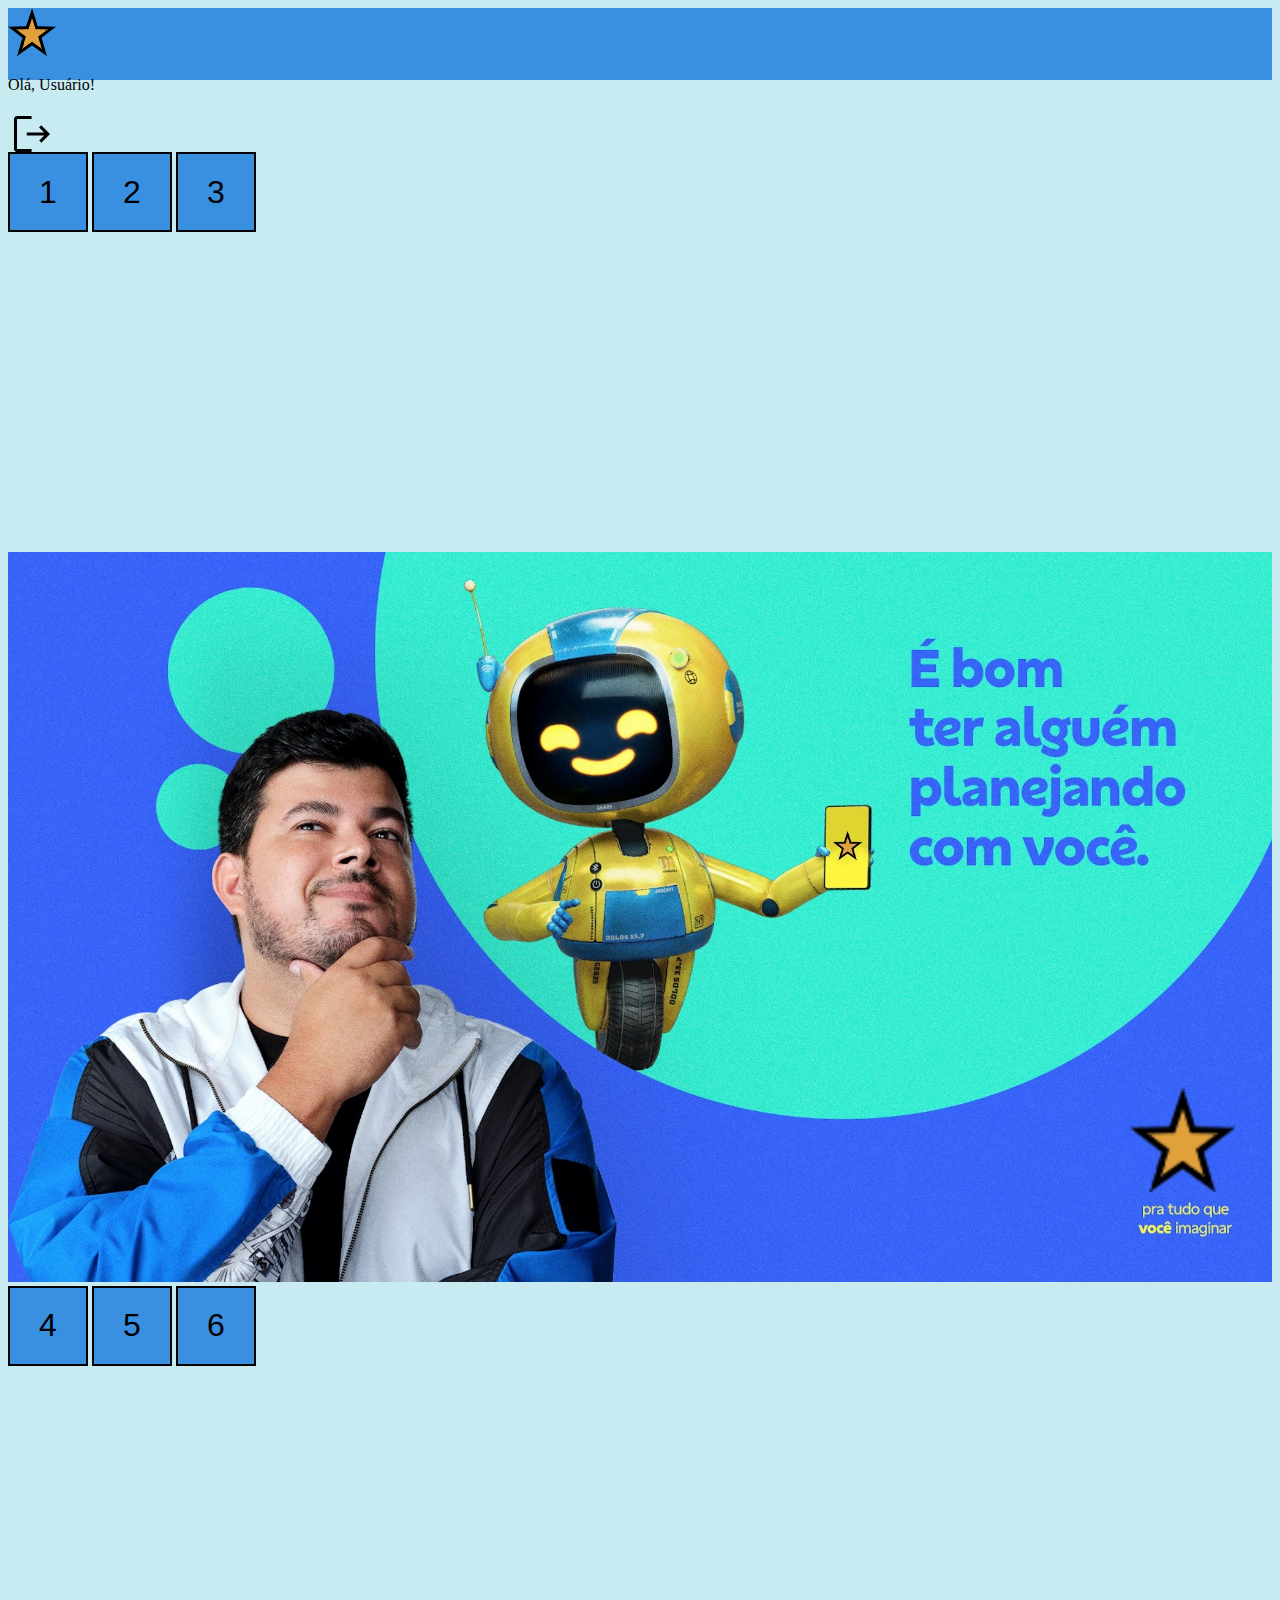
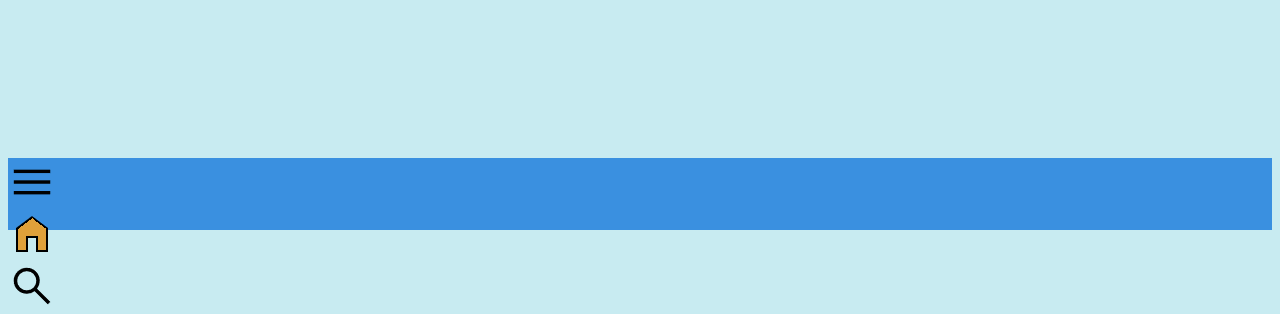
==== index.html @ 973861e5 "pagina 1" ====
<!DOCTYPE html>
<html lang="pt-br">
<head>
    <meta charset="UTF-8">
    <meta http-equiv="X-UA-Compatible" content="IE=edge">
    <meta name="viewport" content="width=device-width, initial-scale=1.0">
    <link href="https://cdn.jsdelivr.net/npm/bootstrap@5.2.3/dist/css/bootstrap.min.css" rel="stylesheet" integrity="sha384-rbsA2VBKQhggwzxH7pPCaAqO46MgnOM80zW1RWuH61DGLwZJEdK2Kadq2F9CUG65" crossorigin="anonymous">
    <link rel="stylesheet" href="style.css">
    <title>Fintech</title>
</head>
<body>
    <div class="container-xxl text-center fixed-top">
        <div class="row text-center">
            <div class="col-3">
                <img src="images/star-fintech.png" alt="Logo da Fintech">
            </div>
            <div class="col">
                <p class="fs-1 fw-bold">Olá, Usuário!</p>
            </div>
            <div class="col-3">
                <img src="images/logout.png" alt="Logout">
            </div>
        </div>
    </div>
    <div class="container-xxl align-self-center" style="margin-top: 4.5rem;">
            <div class="row text-center tres justify-content-around ">
                    <button class="btn" type="button">1</button>
                    <button class="btn" type="button">2</button>
                    <button class="btn" type="button">3</button>
            </div>
    </div>
    <div class="container-xxl align-self-center" style="    background-color: rgb(200, 235, 241);
    ">
            <img src="images/propaganda.jpg" alt="Propaganda" width="100%">
        </div>
    <div class="container-xxl align-self-center" style="margin-bottom: 4.5rem;">
        <div class="row text-center tres justify-content-around ">
            <button class="btn" type="button">4</button>
            <button class="btn" type="button">5</button>
            <button class="btn" type="button">6</button>
        </div>
    </div>

    <div class="fixed-bottom container-xxl text-center">
         <div class="row">
            <div class="col">
                <img src="images/menu.png" alt="Menu">
            </div>
            <div class="col">
                <img src="images/home.png" alt="Início">
            </div>
            <div class="col">
                <img src="images/search.png" alt="Pesquisa">
            </div>
        </div>
  
    </div>


    <script src="https://cdn.jsdelivr.net/npm/bootstrap@5.0.0-beta3/dist/js/bootstrap.bundle.min.js" integrity="sha384-JEW9xMcG8R+pH31jmWH6WWP0WintQrMb4s7ZOdauHnUtxwoG2vI5DkLtS3qm9Ekf" crossorigin="anonymous"></script>
  </body>
</html>
---- style.css ----
body{
    background-color: rgb(200, 235, 241);
}
.container-xxl {
    background-color: #3A90E0;
  }
  
  .row {
    align-items: center;
    height: 4.5rem;
  }
  .tres {
    background-color: rgb(200, 235, 241);
    height: 25rem;
  }
img {
    max-width: 100%;
    max-height: 100%;
}
.btn {
    border: .13rem solid black;
    background-color: #3A90E0;
    height: 5rem;
    width: 5rem;
    font-size: xx-large;
}
.btn:hover {
    border: .13rem solid black;
    background-color: #3A90E0;
    height: 5rem;
    width: 5rem;
    font-size: xx-large;
}
.btn:enabled {
    border: .13rem solid black;
    background-color: #3A90E0;
    height: 5rem;
    width: 5rem;
    font-size: xx-large;
}
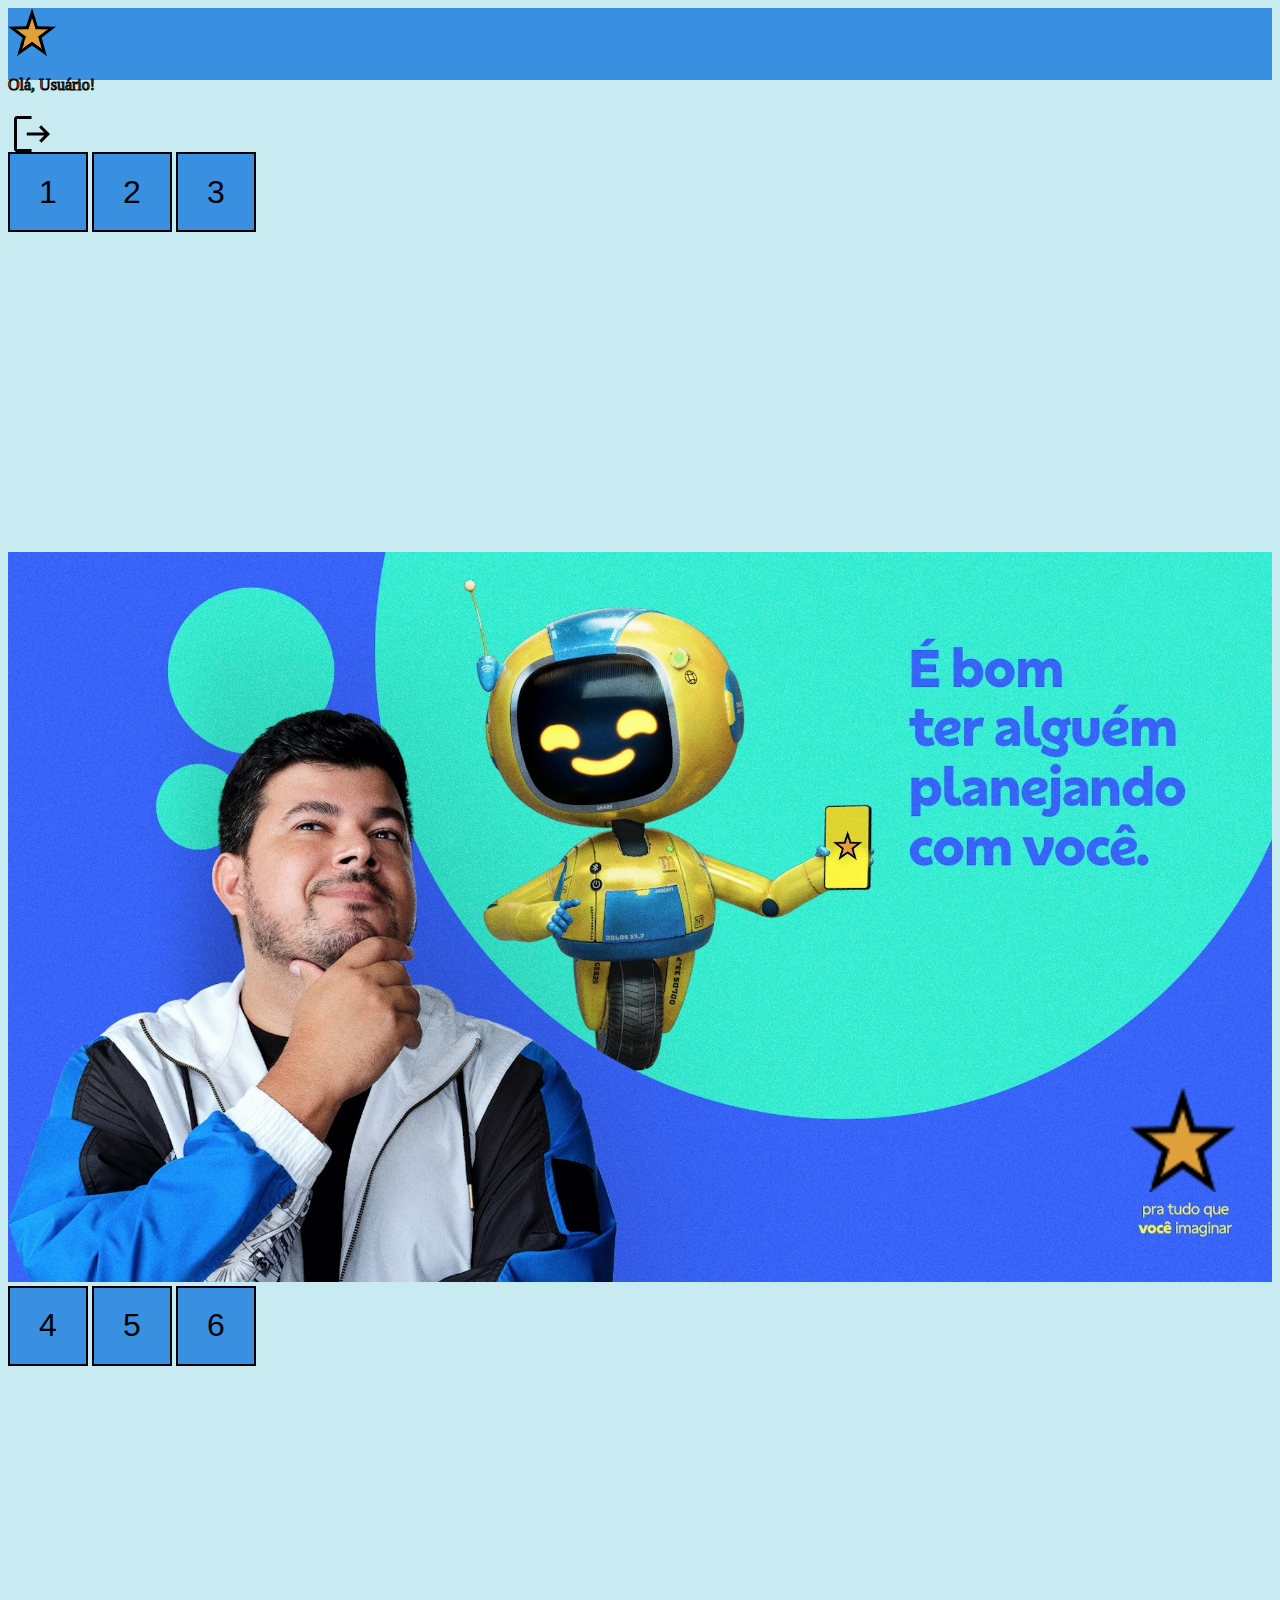
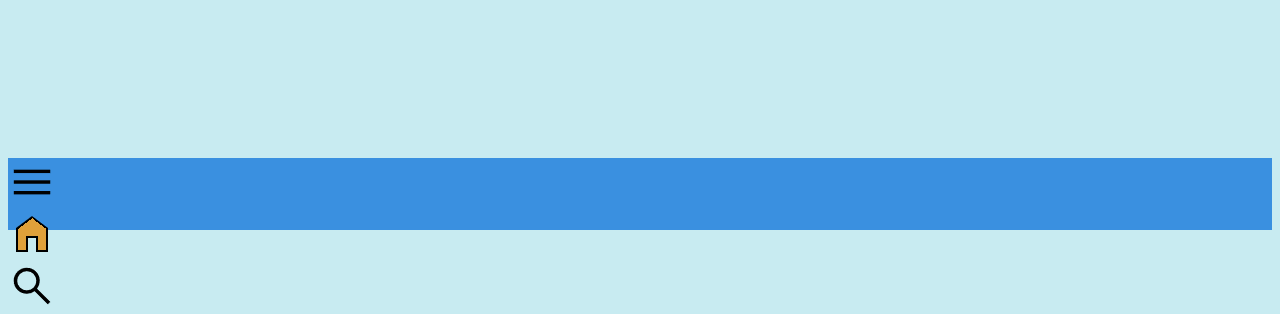
==== commit 65e7434d: "pagina 2" ====
--- a/index.html
+++ b/index.html
@@ -15,7 +15,7 @@
                 <img src="images/star-fintech.png" alt="Logo da Fintech">
             </div>
             <div class="col">
-                <p class="fs-1 fw-bold">Olá, Usuário!</p>
+                <p class="fs-2 fw-bold">Olá, Usuário!</p>
             </div>
             <div class="col-3">
                 <img src="images/logout.png" alt="Logout">
@@ -24,9 +24,9 @@
     </div>
     <div class="container-xxl align-self-center" style="margin-top: 4.5rem;">
             <div class="row text-center tres justify-content-around ">
-                    <button class="btn" type="button">1</button>
-                    <button class="btn" type="button">2</button>
-                    <button class="btn" type="button">3</button>
+                    <button class="btn fw-bold" type="button">1</button>
+                    <button class="btn fw-bold" type="button">2</button>
+                    <button class="btn fw-bold" type="button">3</button>
             </div>
     </div>
     <div class="container-xxl align-self-center" style="    background-color: rgb(200, 235, 241);
@@ -35,9 +35,9 @@
         </div>
     <div class="container-xxl align-self-center" style="margin-bottom: 4.5rem;">
         <div class="row text-center tres justify-content-around ">
-            <button class="btn" type="button">4</button>
-            <button class="btn" type="button">5</button>
-            <button class="btn" type="button">6</button>
+            <button class="btn fw-bold" type="button">4</button>
+            <button class="btn fw-bold" type="button">5</button>
+            <button class="btn fw-bold" type="button">6</button>
         </div>
     </div>
 
@@ -58,5 +58,5 @@
 
 
     <script src="https://cdn.jsdelivr.net/npm/bootstrap@5.0.0-beta3/dist/js/bootstrap.bundle.min.js" integrity="sha384-JEW9xMcG8R+pH31jmWH6WWP0WintQrMb4s7ZOdauHnUtxwoG2vI5DkLtS3qm9Ekf" crossorigin="anonymous"></script>
-  </body>
+</body>
 </html>--- a/style.css
+++ b/style.css
@@ -38,3 +38,7 @@
     width: 5rem;
     font-size: xx-large;
 }
+p {
+    color: #E0A13A;
+    -webkit-text-stroke: 1px black;
+}
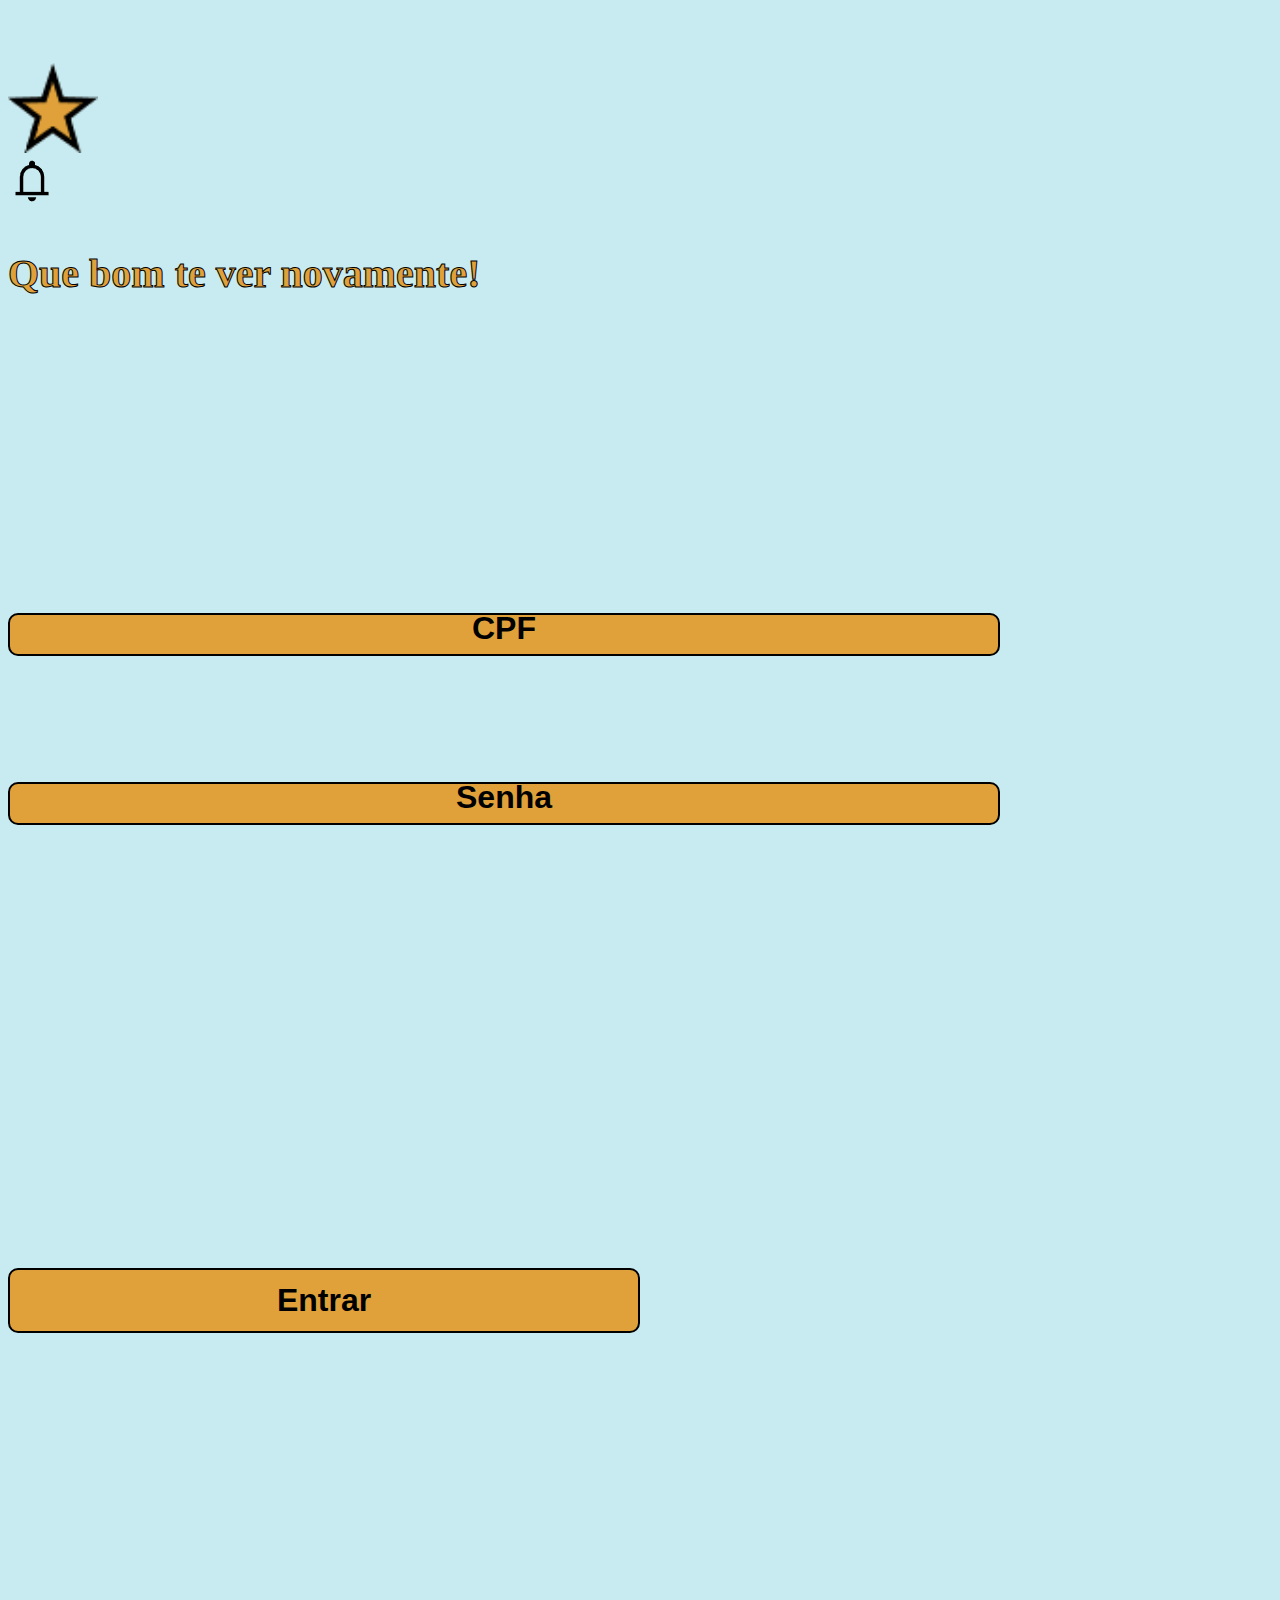
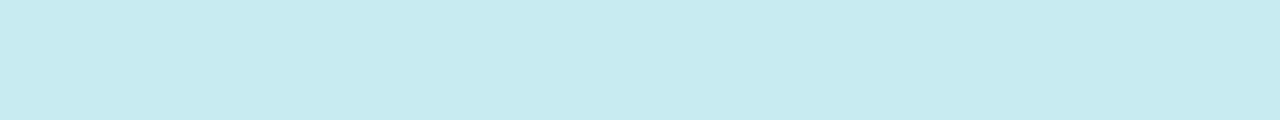
==== commit cd8798fc: "final" ====
--- a/index.html
+++ b/index.html
@@ -5,56 +5,31 @@
     <meta http-equiv="X-UA-Compatible" content="IE=edge">
     <meta name="viewport" content="width=device-width, initial-scale=1.0">
     <link href="https://cdn.jsdelivr.net/npm/bootstrap@5.2.3/dist/css/bootstrap.min.css" rel="stylesheet" integrity="sha384-rbsA2VBKQhggwzxH7pPCaAqO46MgnOM80zW1RWuH61DGLwZJEdK2Kadq2F9CUG65" crossorigin="anonymous">
-    <link rel="stylesheet" href="style.css">
+    <link rel="stylesheet" href="style2.css">
     <title>Fintech</title>
 </head>
 <body>
-    <div class="container-xxl text-center fixed-top">
-        <div class="row text-center">
-            <div class="col-3">
-                <img src="images/star-fintech.png" alt="Logo da Fintech">
+    <div class="container text-center">
+        <div class="row justify-content-around align-items-center">
+            <div class="col-4">
+                <img src="images/star-fintech - Copia.png" alt="Logo Fintech">
             </div>
-            <div class="col">
-                <p class="fs-2 fw-bold">Olá, Usuário!</p>
-            </div>
-            <div class="col-3">
-                <img src="images/logout.png" alt="Logout">
+            <div class="col-4">
+                <img src="images/notifications.png" alt="Notificacoes">
             </div>
         </div>
-    </div>
-    <div class="container-xxl align-self-center" style="margin-top: 4.5rem;">
-            <div class="row text-center tres justify-content-around ">
-                    <button class="btn fw-bold" type="button">1</button>
-                    <button class="btn fw-bold" type="button">2</button>
-                    <button class="btn fw-bold" type="button">3</button>
-            </div>
-    </div>
-    <div class="container-xxl align-self-center" style="    background-color: rgb(200, 235, 241);
-    ">
-            <img src="images/propaganda.jpg" alt="Propaganda" width="100%">
+        <div>
+            <h1>Que bom te ver novamente!</h1>
         </div>
-    <div class="container-xxl align-self-center" style="margin-bottom: 4.5rem;">
-        <div class="row text-center tres justify-content-around ">
-            <button class="btn fw-bold" type="button">4</button>
-            <button class="btn fw-bold" type="button">5</button>
-            <button class="btn fw-bold" type="button">6</button>
+        <div>
+            <form action="">
+              <input type="text" id="cpf" name="cpf" placeholder="CPF">
+              <input type="text" id="senha" name="senha" placeholder="Senha">   
+            </form> 
         </div>
-    </div>
-
-    <div class="fixed-bottom container-xxl text-center">
-         <div class="row">
-            <div class="col">
-                <img src="images/menu.png" alt="Menu">
-            </div>
-            <div class="col">
-                <img src="images/home.png" alt="Início">
-            </div>
-            <div class="col">
-                <img src="images/search.png" alt="Pesquisa">
-            </div>
+        <div>
+            <input type="submit" value="Entrar">
         </div>
-  
-    </div>
 
 
     <script src="https://cdn.jsdelivr.net/npm/bootstrap@5.0.0-beta3/dist/js/bootstrap.bundle.min.js" integrity="sha384-JEW9xMcG8R+pH31jmWH6WWP0WintQrMb4s7ZOdauHnUtxwoG2vI5DkLtS3qm9Ekf" crossorigin="anonymous"></script>
--- a/style2.css
+++ b/style2.css
@@ -0,0 +1,60 @@
+body {
+    background-color: rgb(200, 235, 241);
+}
+.row {
+    height: 10rem;
+}
+.col-4 {
+    max-width: 100% ;
+    max-height: fit-content;
+}
+img {
+    max-width: 100%;
+    height: auto;
+  }
+  .container {
+    margin-top: 5%;
+  }
+  input[type=text], select {
+    background-color: #E0A13A;
+    width: 75%;
+    padding: 12px 20px;
+    margin: 5% 0;
+    border: 2px solid black;
+    border-radius: 10px;
+  }
+  input::placeholder {
+    text-align: center;
+    font-size: 2rem;
+    font-weight: bold;
+    opacity: 1;
+    justify-items: center;
+    color: black;
+  }
+  input[type=submit], select {
+    background-color: #E0A13A;
+    width: 50%;
+    padding: 12px 20px;
+    margin: 30% 0;
+    border: 2px solid black;
+    border-radius: 10px;
+    font-weight: bold;
+    font-size: 2rem;
+  }
+  input::value {
+    text-align: center;
+    font-size: 2rem;
+    font-weight: bold;
+    opacity: 1;
+    justify-items: center;
+    color: black;
+  }
+  form {
+    margin-top: 20%;
+  }
+  h1 {
+    font-weight: bold;
+    color: #E0A13A;
+    font-size: 2.5rem;
+    -webkit-text-stroke: 1px black;
+  }